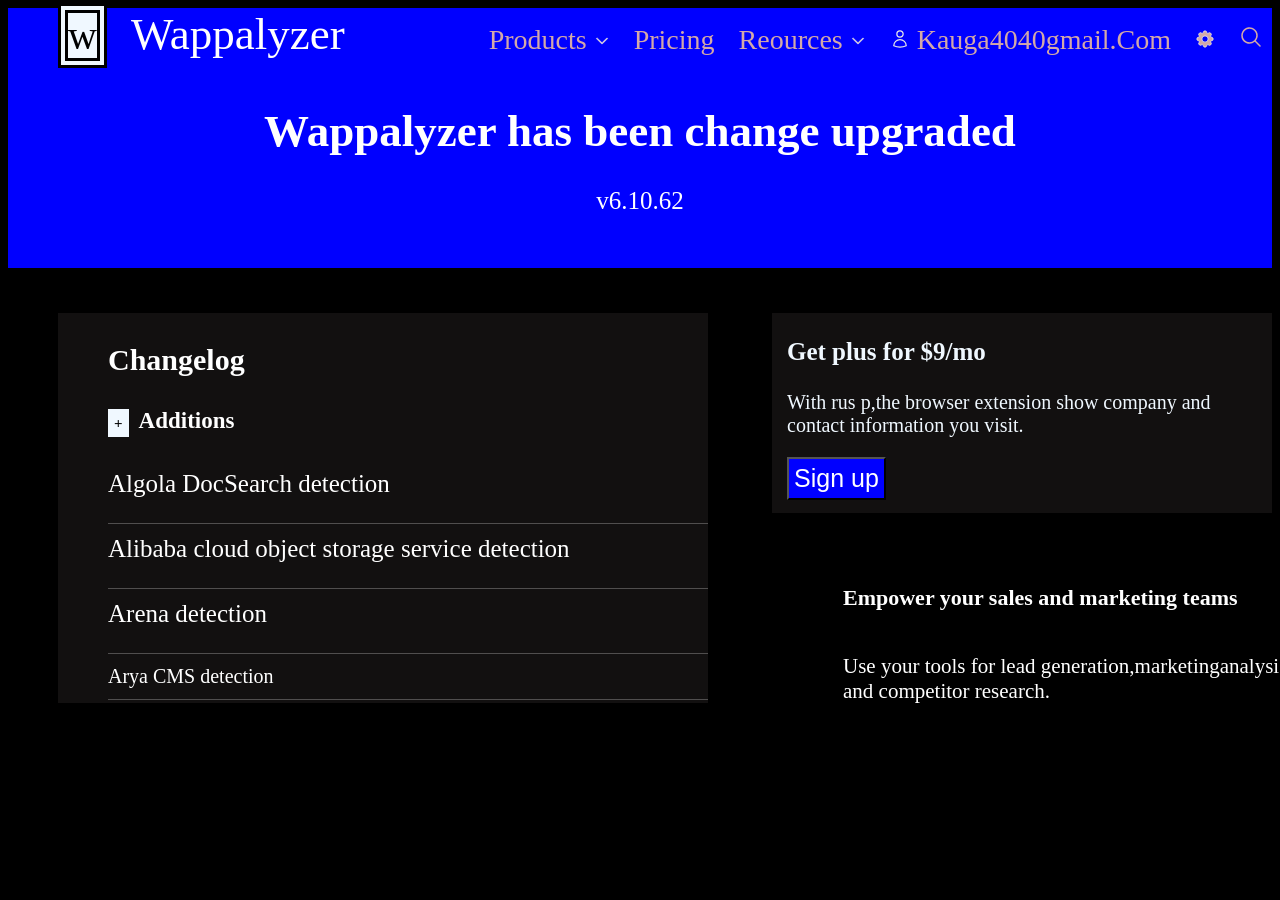
==== index.html @ e0730e62 "new file" ====
<!DOCTYPE html>
<html lang="en">
  <head>
    <meta charset="UTF-8" />
    <link href="style.css" rel="stylesheet" />
    <meta http-equiv="X-UA-Compatible" content="IE=edge" />
    <meta name="viewport" content="width=device-width, initial-scale=1.0" />
    <title>Document</title>
  </head>
  <body>
    <header>
      <a class="wap" href="#">wappalyzer</a>
      <a class="kauga" href="#">products <svg xmlns="http://www.w3.org/2000/svg" viewBox="0 0 24 24" fill="currentColor" class="kauga">
        <path fillRule="evenodd" d="M12.53 16.28a.75.75 0 01-1.06 0l-7.5-7.5a.75.75 0 011.06-1.06L12 14.69l6.97-6.97a.75.75 0 111.06 1.06l-7.5 7.5z" clipRule="evenodd" />
      </svg></a>
      <a href="#">pricing</a>
      <a href="#">Reources <svg xmlns="http://www.w3.org/2000/svg" viewBox="0 0 24 24" fill="currentColor" class="kauga">
        <path fillRule="evenodd" d="M12.53 16.28a.75.75 0 01-1.06 0l-7.5-7.5a.75.75 0 011.06-1.06L12 14.69l6.97-6.97a.75.75 0 111.06 1.06l-7.5 7.5z" clipRule="evenodd" />
      </svg></a>
      <a href="#"><svg xmlns="http://www.w3.org/2000/svg" fill="none" viewBox="0 0 24 24" stroke-width="1.5" stroke="currentColor" class="user">
        <path stroke-linecap="round" stroke-linejoin="round" d="M15.75 6a3.75 3.75 0 11-7.5 0 3.75 3.75 0 017.5 0zM4.501 20.118a7.5 7.5 0 0114.998 0A17.933 17.933 0 0112 21.75c-2.676 0-5.216-.584-7.499-1.632z" />
      </svg>  kauga4040gmail.com</a>
      <a href="#"><svg xmlns="http://www.w3.org/2000/svg" viewBox="0 0 24 24" fill="currentColor" class="settings">
        <path fill-rule="evenodd" d="M11.828 2.25c-.916 0-1.699.663-1.85 1.567l-.091.549a.798.798 0 01-.517.608 7.45 7.45 0 00-.478.198.798.798 0 01-.796-.064l-.453-.324a1.875 1.875 0 00-2.416.2l-.243.243a1.875 1.875 0 00-.2 2.416l.324.453a.798.798 0 01.064.796 7.448 7.448 0 00-.198.478.798.798 0 01-.608.517l-.55.092a1.875 1.875 0 00-1.566 1.849v.344c0 .916.663 1.699 1.567 1.85l.549.091c.281.047.508.25.608.517.06.162.127.321.198.478a.798.798 0 01-.064.796l-.324.453a1.875 1.875 0 00.2 2.416l.243.243c.648.648 1.67.733 2.416.2l.453-.324a.798.798 0 01.796-.064c.157.071.316.137.478.198.267.1.47.327.517.608l.092.55c.15.903.932 1.566 1.849 1.566h.344c.916 0 1.699-.663 1.85-1.567l.091-.549a.798.798 0 01.517-.608 7.52 7.52 0 00.478-.198.798.798 0 01.796.064l.453.324a1.875 1.875 0 002.416-.2l.243-.243c.648-.648.733-1.67.2-2.416l-.324-.453a.798.798 0 01-.064-.796c.071-.157.137-.316.198-.478.1-.267.327-.47.608-.517l.55-.091a1.875 1.875 0 001.566-1.85v-.344c0-.916-.663-1.699-1.567-1.85l-.549-.091a.798.798 0 01-.608-.517 7.507 7.507 0 00-.198-.478.798.798 0 01.064-.796l.324-.453a1.875 1.875 0 00-.2-2.416l-.243-.243a1.875 1.875 0 00-2.416-.2l-.453.324a.798.798 0 01-.796.064 7.462 7.462 0 00-.478-.198.798.798 0 01-.517-.608l-.091-.55a1.875 1.875 0 00-1.85-1.566h-.344zM12 15.75a3.75 3.75 0 100-7.5 3.75 3.75 0 000 7.5z" clip-rule="evenodd" />
      </svg></a>
      <a href="#"><svg xmlns="http://www.w3.org/2000/svg" viewBox="0 0 24 24" fill="currentColor" class="icon">
        <path fill-rule="evenodd" d="M10.5 3.75a6.75 6.75 0 100 13.5 6.75 6.75 0 000-13.5zM2.25 10.5a8.25 8.25 0 1114.59 5.28l4.69 4.69a.75.75 0 11-1.06 1.06l-4.69-4.69A8.25 8.25 0 012.25 10.5z" clip-rule="evenodd" />
      </svg></a>

      <h1>Wappalyzer has been change upgraded</h1>
      <p class="version">v6.10.62</p>
    </header>

    <aside>
      <div class="add">
      <h3 class="change">changelog</h3>
      <h4>additions</h4>
      <p class="algola">Algola DocSearch detection</p>
      <p>Alibaba cloud object storage service detection</p>
      <p>Arena detection</p>
      <p class="Arya">Arya CMS detection</p>
    </div>
    </aside>

    <article>
      <div class="get">
      <h3>Get plus for $9/mo</h3>
      <p class="with">
        With rus p,the browser extension show company and contact information you
        visit.
      </p>
      <button>Sign up</button>
    </article>

    <footer>
      <div class="empower">
      <h3 class="your">Empower your sales and marketing teams</h3>
      <p class="use">
        Use your tools for lead generation,marketinganalysis and competitor
        research.
      </p>
    </div>
    </footer>
    </div>
  </body>
</html>
---- style.css ----
body {
  background-color: black;
  color: white;
}

a {
  margin-left: 20px;
  color: rgb(211, 168, 168);
  text-decoration: none;
  font-size: 28px;
  margin-bottom: 9px;
  text-transform: capitalize;
}

header {
  background-color: blue;
  height: 260px;
}

h1 {
  text-align: center;
  margin-top: 45px;
  font-size: 45px;
}

.version {
  text-align: center;
  font-size: 25px;
}

header::before {
  content: "w";
  margin-left: 50px;
  background-color: aliceblue;
  border: double 10px;
  font-size: 40px;
  margin-top: 15px;
  color: black;
  border-spacing: 10px;
  transform: rotate(-45deg);
}

aside {
  display: flex;
  margin-left: 50px;
  width: 650px;
  height: 390px;
  background-color: rgba(105, 95, 95, 0.171);
  margin-top: 45px;
  flex-direction: column;
  float: left;
}

article h3 {
  font-size: 25px;
  margin-left: 15px;
}

.with {
  font-size: 20px;
  margin-left: 15px;
}

button {
  font-size: 25px;
  color: white;
  padding: 5px;
  background-color: blue;
  margin-left: 15px;
}

.algola {
  border-top: 0;
}

article {
  display: flex;
  color: aliceblue;
  float: right;
  width: 500px;
  height: 200px;
  background-color: rgba(105, 95, 95, 0.171);
  margin-top: 45px;
  flex-direction: column;
  align-items: flex-start;
  margin-bottom: 50px;
}

.add {
  margin-left: 10px;
  height: 199px;
  margin-left: 50px;
}

.empower {
  display: flex;
  flex-direction: column;
  margin-right: 50px;
  float: left;
}

.your {
  font-size: 22px;
}

.use {
  font-size: 21px;
}

footer {
  display: flex;
  flex-direction: column;
  margin-top: 30px;
  min-height: 199px;
  width: 500px;
  margin-left: 835px;
}

aside p {
  border-top: solid rgb(80, 78, 78) 1px;
  padding-top: 11px;
  font-size: 25px;
}

.Arya {
  padding-bottom: 11px;
  border-bottom: solid rgb(80, 78, 78) 1px;
  font-size: 20px;
}

h4 {
  margin-bottom: 5px;
  font-size: 23px;
  text-transform: capitalize;
  margin-right: 10px;
}

h4::before {
  content: "+";
  color: black;
  background-color: aliceblue;
  font-size: 15px;
  padding: 6px;
  font-weight: bold;
  margin-right: 10px;
}

.change {
  font-size: 30px;
  text-transform: capitalize;
}

.kauga {
  height: 16px;
  stroke: aliceblue;
}

.icon {
  width: 24px;
  height: 24px;
}

.settings {
  width: 20px;
  height: 20px;
  stroke: #e9e9e9;
}

.user {
  width: 20px;
  height: 20px;
  stroke: #e9e9e9;
}

.wap {
  margin-right: 120px;
  font-size: 45px;
  color: white;
}
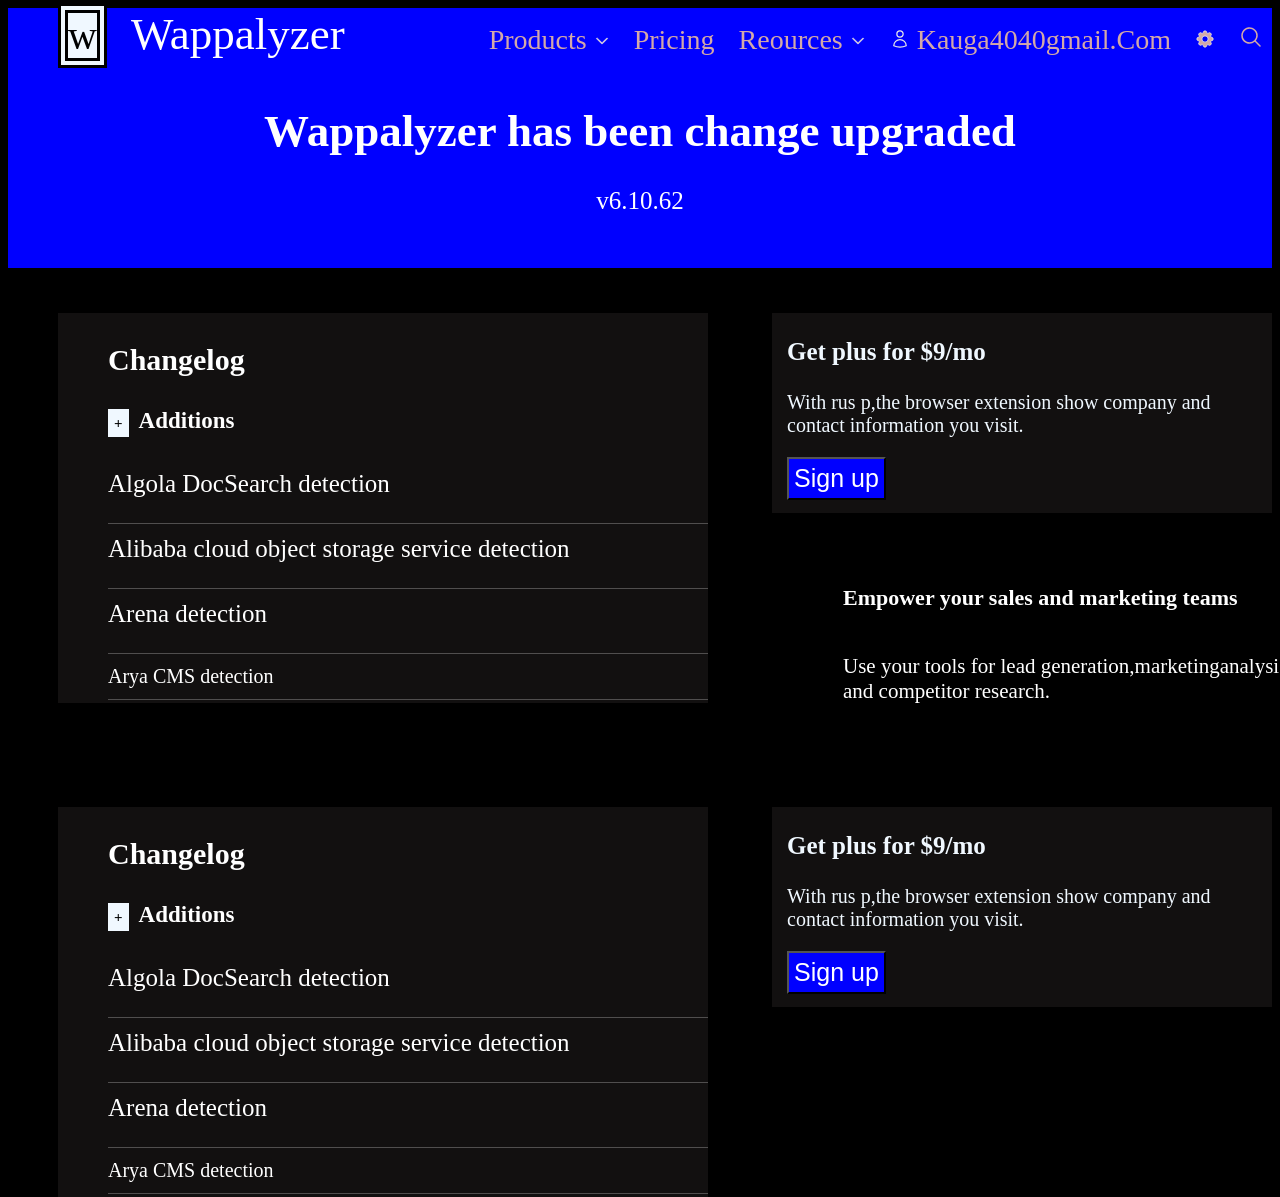
==== commit e59a451b: "new" ====
--- a/index.html
+++ b/index.html
@@ -62,5 +62,31 @@
     </div>
     </footer>
     </div>
+
+    <div class="grid--2-cols">
+      <div class="kauga9">
+        <aside>
+          <div class="add">
+          <h3 class="change">changelog</h3>
+          <h4>additions</h4>
+          <p class="algola">Algola DocSearch detection</p>
+          <p>Alibaba cloud object storage service detection</p>
+          <p>Arena detection</p>
+          <p class="Arya">Arya CMS detection</p>
+        </div>
+        </aside>
+      </div>
+      <div class="kauga8">
+        <article>
+          <div class="get">
+          <h3>Get plus for $9/mo</h3>
+          <p class="with">
+            With rus p,the browser extension show company and contact information you
+            visit.
+          </p>
+          <button>Sign up</button>
+        </article>
+      </div>
+    </div>
   </body>
 </html>
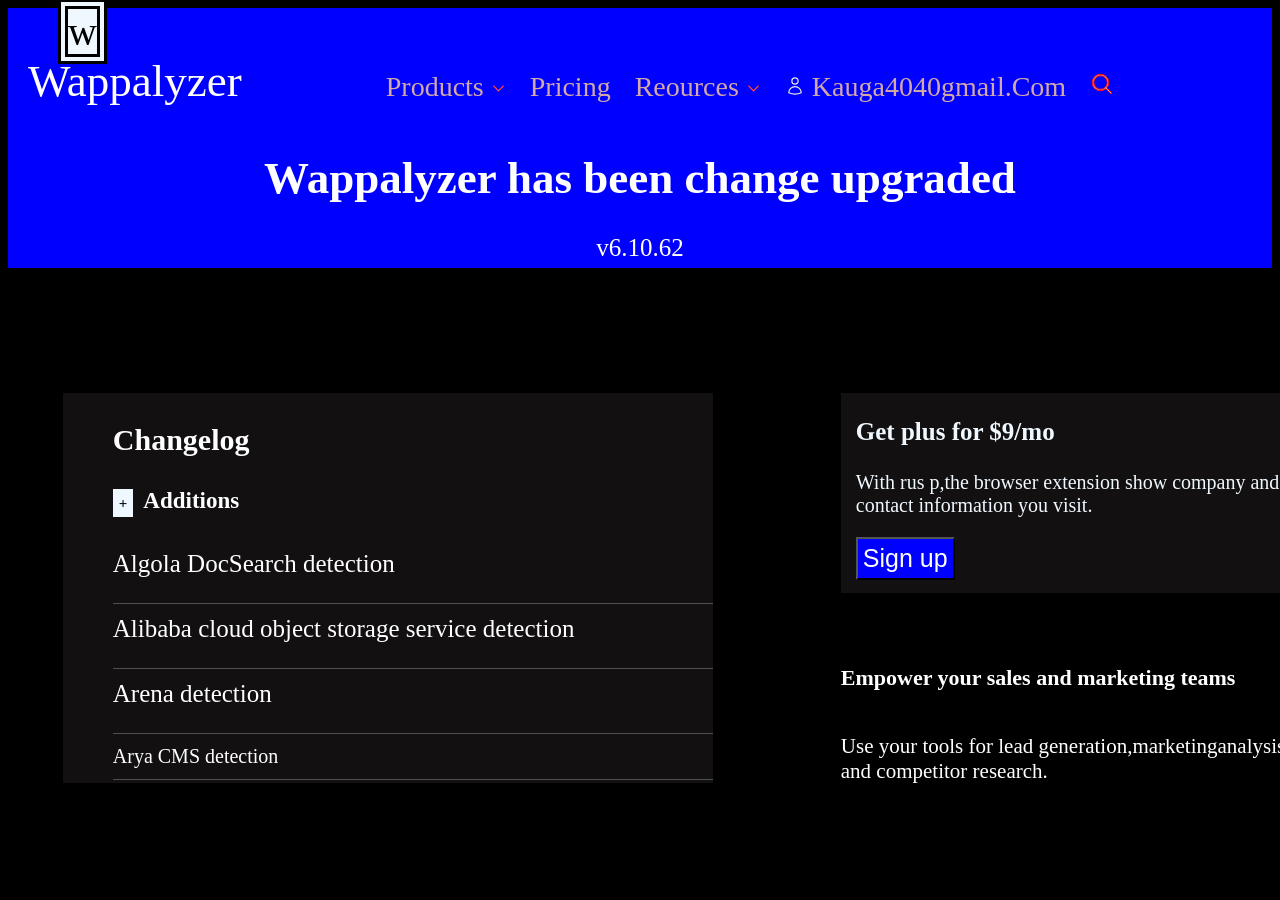
==== commit 4c6d2de2: "once again" ====
--- a/index.html
+++ b/index.html
@@ -2,69 +2,41 @@
 <html lang="en">
   <head>
     <meta charset="UTF-8" />
-    <link href="style.css" rel="stylesheet" />
+    <link href="style.css" rel="stylesheet" type="text/css" />
     <meta http-equiv="X-UA-Compatible" content="IE=edge" />
     <meta name="viewport" content="width=device-width, initial-scale=1.0" />
+    <link rel="stylesheet" href="responsive.css" type="text/css" />
     <title>Document</title>
   </head>
   <body>
     <header>
+      <div class="container">
       <a class="wap" href="#">wappalyzer</a>
-      <a class="kauga" href="#">products <svg xmlns="http://www.w3.org/2000/svg" viewBox="0 0 24 24" fill="currentColor" class="kauga">
+      <a class="kauga" href="#">products <svg xmlns="http://www.w3.org/2000/svg" viewBox="0 0 24 24" fill="currentColor" class="icon1">
         <path fillRule="evenodd" d="M12.53 16.28a.75.75 0 01-1.06 0l-7.5-7.5a.75.75 0 011.06-1.06L12 14.69l6.97-6.97a.75.75 0 111.06 1.06l-7.5 7.5z" clipRule="evenodd" />
       </svg></a>
-      <a href="#">pricing</a>
-      <a href="#">Reources <svg xmlns="http://www.w3.org/2000/svg" viewBox="0 0 24 24" fill="currentColor" class="kauga">
+      <a class="kauga" href="#">pricing</a>
+      <a class="kauga" href="#">Reources <svg xmlns="http://www.w3.org/2000/svg" viewBox="0 0 24 24" fill="currentColor" class="icon1">
         <path fillRule="evenodd" d="M12.53 16.28a.75.75 0 01-1.06 0l-7.5-7.5a.75.75 0 011.06-1.06L12 14.69l6.97-6.97a.75.75 0 111.06 1.06l-7.5 7.5z" clipRule="evenodd" />
       </svg></a>
-      <a href="#"><svg xmlns="http://www.w3.org/2000/svg" fill="none" viewBox="0 0 24 24" stroke-width="1.5" stroke="currentColor" class="user">
+      <a class="kauga" href="#"><svg xmlns="http://www.w3.org/2000/svg" fill="none" viewBox="0 0 24 24" stroke-width="1.5" stroke="currentColor" class="user">
         <path stroke-linecap="round" stroke-linejoin="round" d="M15.75 6a3.75 3.75 0 11-7.5 0 3.75 3.75 0 017.5 0zM4.501 20.118a7.5 7.5 0 0114.998 0A17.933 17.933 0 0112 21.75c-2.676 0-5.216-.584-7.499-1.632z" />
       </svg>  kauga4040gmail.com</a>
-      <a href="#"><svg xmlns="http://www.w3.org/2000/svg" viewBox="0 0 24 24" fill="currentColor" class="settings">
+      <!-- <a class="kauga" href="#"><svg xmlns="http://www.w3.org/2000/svg" viewBox="0 0 24 24" fill="currentColor" class="settings">
         <path fill-rule="evenodd" d="M11.828 2.25c-.916 0-1.699.663-1.85 1.567l-.091.549a.798.798 0 01-.517.608 7.45 7.45 0 00-.478.198.798.798 0 01-.796-.064l-.453-.324a1.875 1.875 0 00-2.416.2l-.243.243a1.875 1.875 0 00-.2 2.416l.324.453a.798.798 0 01.064.796 7.448 7.448 0 00-.198.478.798.798 0 01-.608.517l-.55.092a1.875 1.875 0 00-1.566 1.849v.344c0 .916.663 1.699 1.567 1.85l.549.091c.281.047.508.25.608.517.06.162.127.321.198.478a.798.798 0 01-.064.796l-.324.453a1.875 1.875 0 00.2 2.416l.243.243c.648.648 1.67.733 2.416.2l.453-.324a.798.798 0 01.796-.064c.157.071.316.137.478.198.267.1.47.327.517.608l.092.55c.15.903.932 1.566 1.849 1.566h.344c.916 0 1.699-.663 1.85-1.567l.091-.549a.798.798 0 01.517-.608 7.52 7.52 0 00.478-.198.798.798 0 01.796.064l.453.324a1.875 1.875 0 002.416-.2l.243-.243c.648-.648.733-1.67.2-2.416l-.324-.453a.798.798 0 01-.064-.796c.071-.157.137-.316.198-.478.1-.267.327-.47.608-.517l.55-.091a1.875 1.875 0 001.566-1.85v-.344c0-.916-.663-1.699-1.567-1.85l-.549-.091a.798.798 0 01-.608-.517 7.507 7.507 0 00-.198-.478.798.798 0 01.064-.796l.324-.453a1.875 1.875 0 00-.2-2.416l-.243-.243a1.875 1.875 0 00-2.416-.2l-.453.324a.798.798 0 01-.796.064 7.462 7.462 0 00-.478-.198.798.798 0 01-.517-.608l-.091-.55a1.875 1.875 0 00-1.85-1.566h-.344zM12 15.75a3.75 3.75 0 100-7.5 3.75 3.75 0 000 7.5z" clip-rule="evenodd" />
-      </svg></a>
-      <a href="#"><svg xmlns="http://www.w3.org/2000/svg" viewBox="0 0 24 24" fill="currentColor" class="icon">
+      </svg></a> -->
+      <a class="kauga" href="#"><svg xmlns="http://www.w3.org/2000/svg" viewBox="0 0 24 24" fill="currentColor" class="icon">
         <path fill-rule="evenodd" d="M10.5 3.75a6.75 6.75 0 100 13.5 6.75 6.75 0 000-13.5zM2.25 10.5a8.25 8.25 0 1114.59 5.28l4.69 4.69a.75.75 0 11-1.06 1.06l-4.69-4.69A8.25 8.25 0 012.25 10.5z" clip-rule="evenodd" />
       </svg></a>
+    </div>
 
       <h1>Wappalyzer has been change upgraded</h1>
       <p class="version">v6.10.62</p>
     </header>
 
-    <aside>
-      <div class="add">
-      <h3 class="change">changelog</h3>
-      <h4>additions</h4>
-      <p class="algola">Algola DocSearch detection</p>
-      <p>Alibaba cloud object storage service detection</p>
-      <p>Arena detection</p>
-      <p class="Arya">Arya CMS detection</p>
-    </div>
-    </aside>
 
-    <article>
-      <div class="get">
-      <h3>Get plus for $9/mo</h3>
-      <p class="with">
-        With rus p,the browser extension show company and contact information you
-        visit.
-      </p>
-      <button>Sign up</button>
-    </article>
-
-    <footer>
-      <div class="empower">
-      <h3 class="your">Empower your sales and marketing teams</h3>
-      <p class="use">
-        Use your tools for lead generation,marketinganalysis and competitor
-        research.
-      </p>
-    </div>
-    </footer>
-    </div>
-
-    <div class="grid--2-cols">
-      <div class="kauga9">
+    <section class="test">
+      <div class="kauga1">
         <aside>
           <div class="add">
           <h3 class="change">changelog</h3>
@@ -75,8 +47,10 @@
           <p class="Arya">Arya CMS detection</p>
         </div>
         </aside>
+    
       </div>
-      <div class="kauga8">
+
+      <div class="kauga2">
         <article>
           <div class="get">
           <h3>Get plus for $9/mo</h3>
@@ -86,7 +60,17 @@
           </p>
           <button>Sign up</button>
         </article>
+    
+        <footer>
+          <div class="empower">
+          <h3 class="your">Empower your sales and marketing teams</h3>
+          <p class="use">
+            Use your tools for lead generation,marketinganalysis and competitor
+            research.
+          </p>
+        </div>
+        </footer>
       </div>
-    </div>
+    </section>
   </body>
 </html>
--- a/style.css
+++ b/style.css
@@ -113,7 +113,8 @@
   margin-top: 30px;
   min-height: 199px;
   width: 500px;
-  margin-left: 835px;
+  /* margin-left: 835px; */
+  margin-left: 5rem;
 }
 
 aside p {
@@ -152,7 +153,8 @@
 
 .kauga {
   height: 16px;
-  stroke: aliceblue;
+  width: 16px;
+  stroke: red;
 }
 
 .icon {
@@ -177,3 +179,26 @@
   font-size: 45px;
   color: white;
 }
+
+.icon1 {
+  width: 15px;
+  height: 15px;
+}
+
+/* testing */
+.test {
+  display: grid;
+  grid-template-columns: repeat(2, 1fr);
+  column-gap: 3rem;
+  margin-left: 0.3rem;
+  margin-right: 9rem;
+  margin-top: 5rem;
+}
+
+.kauga1 {
+  /* background-color: blue; */
+}
+
+.kauga2 {
+  /* background-color: chartreuse; */
+}
--- a/responsive.css
+++ b/responsive.css
@@ -0,0 +1,32 @@
+@media screen and (max-width: 1200px) {
+  .test {
+    grid-template-columns: repeat(1, 1fr);
+    row-gap: 4rem;
+  }
+
+  article {
+    /* display: flex;
+    color: aliceblue;
+    float: right;
+    /* width: 500px;
+    height: 200px; */
+    /* background-color: rgba(105, 95, 95, 0.171); */
+    /* margin-top: 45px; */
+    /* flex-direction: column;
+    align-items: flex-start;
+    margin-bottom: 50px; */
+
+    margin-right: 22.5rem;
+    border-top-right-radius: 12px; 
+    border-top-left-radius: 12px;
+  }
+
+  aside {
+    border-top-right-radius: 12px;
+    border-top-left-radius: 12px;
+  }
+
+  .empower {
+    margin-right: 3rem;
+  }
+}
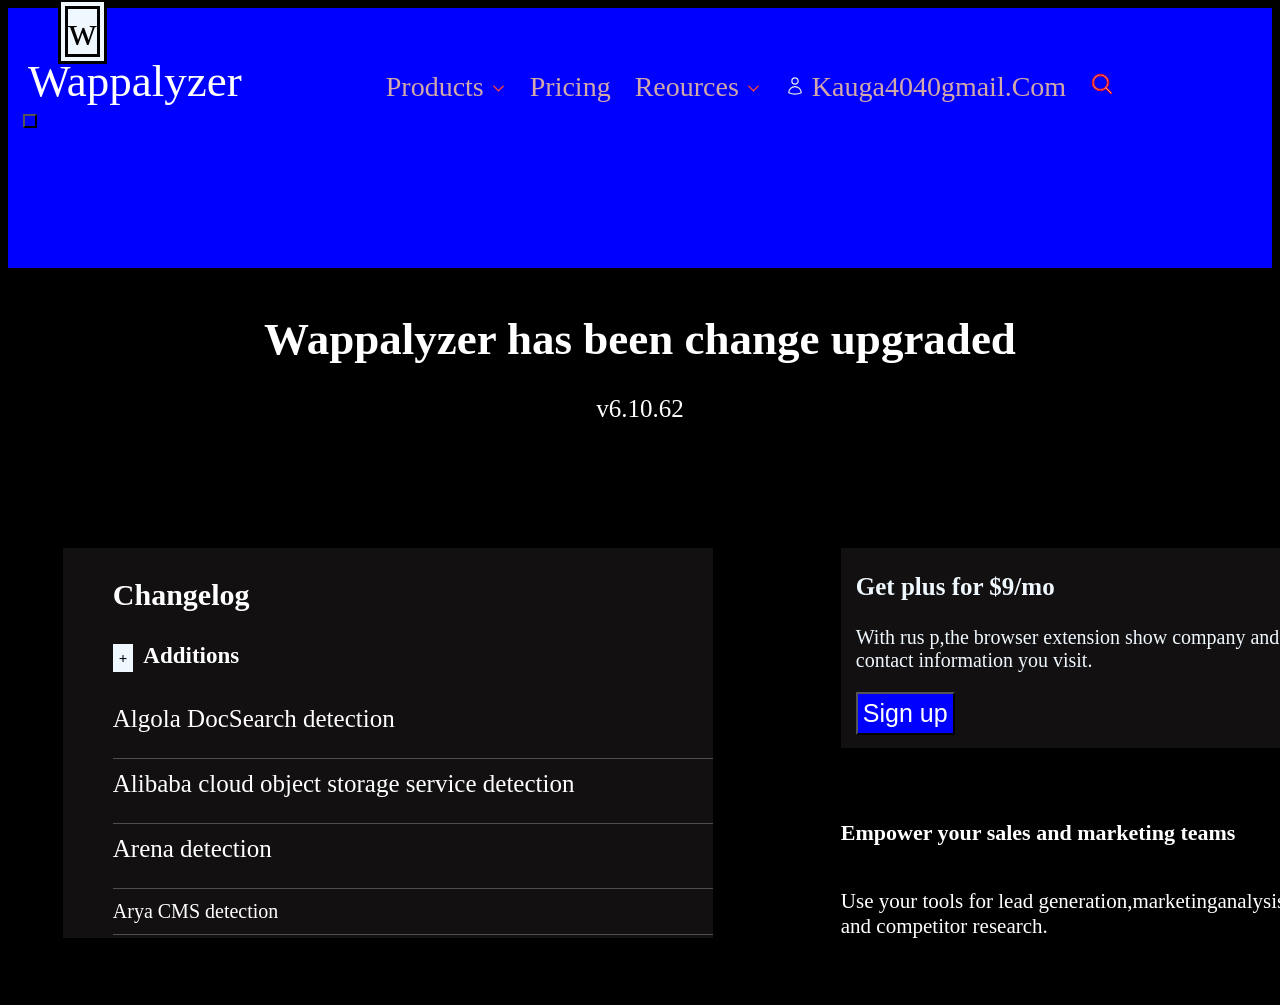
==== commit 3cba00b7: "once trial" ====
--- a/index.html
+++ b/index.html
@@ -9,7 +9,7 @@
     <title>Document</title>
   </head>
   <body>
-    <header>
+    <header class="header nav-open">
       <div class="container">
       <a class="wap" href="#">wappalyzer</a>
       <a class="kauga" href="#">products <svg xmlns="http://www.w3.org/2000/svg" viewBox="0 0 24 24" fill="currentColor" class="icon1">
@@ -30,10 +30,14 @@
       </svg></a>
     </div>
 
-      <h1>Wappalyzer has been change upgraded</h1>
-      <p class="version">v6.10.62</p>
+    <button class="btn-mobile-nav">
+      <icon-icon class="icon-mobile-nav" name="menu-outline"></icon-icon>
+      <icon-icon class="icon-mobile-nav" name="close-outline"></icon-icon>
+    </button>
     </header>
 
+    <h1>Wappalyzer has been change upgraded</h1>
+    <p class="version">v6.10.62</p>
 
     <section class="test">
       <div class="kauga1">
@@ -72,5 +76,6 @@
         </footer>
       </div>
     </section>
+<script src="script.js"></script>
   </body>
 </html>
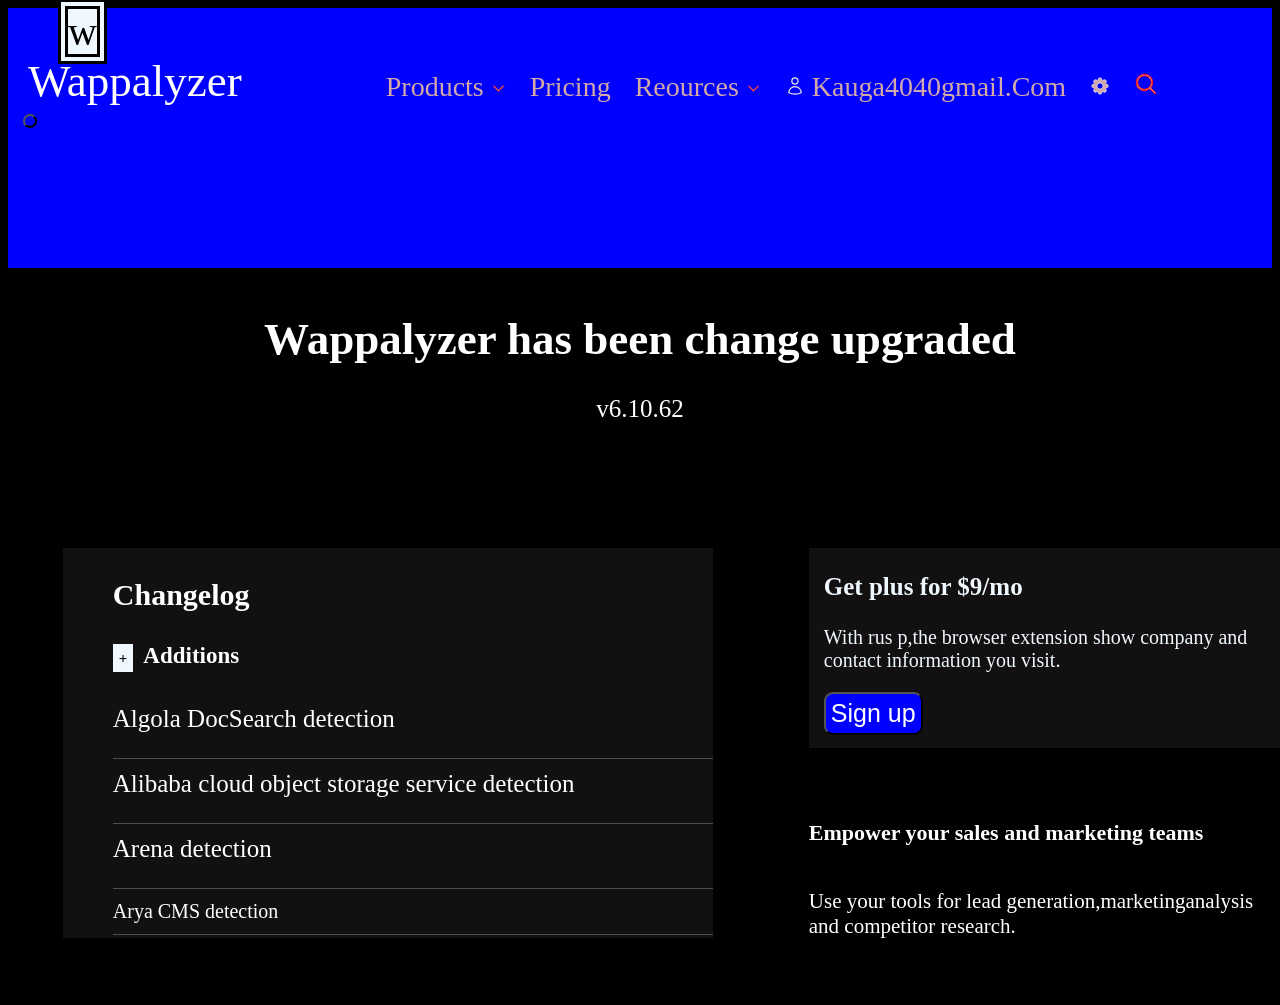
==== commit 4eddc447: "new file" ====
--- a/index.html
+++ b/index.html
@@ -6,7 +6,7 @@
     <meta http-equiv="X-UA-Compatible" content="IE=edge" />
     <meta name="viewport" content="width=device-width, initial-scale=1.0" />
     <link rel="stylesheet" href="responsive.css" type="text/css" />
-    <title>Document</title>
+    <title>wapalyzer website</title>
   </head>
   <body>
     <header class="header nav-open">
@@ -22,9 +22,9 @@
       <a class="kauga" href="#"><svg xmlns="http://www.w3.org/2000/svg" fill="none" viewBox="0 0 24 24" stroke-width="1.5" stroke="currentColor" class="user">
         <path stroke-linecap="round" stroke-linejoin="round" d="M15.75 6a3.75 3.75 0 11-7.5 0 3.75 3.75 0 017.5 0zM4.501 20.118a7.5 7.5 0 0114.998 0A17.933 17.933 0 0112 21.75c-2.676 0-5.216-.584-7.499-1.632z" />
       </svg>  kauga4040gmail.com</a>
-      <!-- <a class="kauga" href="#"><svg xmlns="http://www.w3.org/2000/svg" viewBox="0 0 24 24" fill="currentColor" class="settings">
+      <a class="kauga" href="#"><svg xmlns="http://www.w3.org/2000/svg" viewBox="0 0 24 24" fill="currentColor" class="settings">
         <path fill-rule="evenodd" d="M11.828 2.25c-.916 0-1.699.663-1.85 1.567l-.091.549a.798.798 0 01-.517.608 7.45 7.45 0 00-.478.198.798.798 0 01-.796-.064l-.453-.324a1.875 1.875 0 00-2.416.2l-.243.243a1.875 1.875 0 00-.2 2.416l.324.453a.798.798 0 01.064.796 7.448 7.448 0 00-.198.478.798.798 0 01-.608.517l-.55.092a1.875 1.875 0 00-1.566 1.849v.344c0 .916.663 1.699 1.567 1.85l.549.091c.281.047.508.25.608.517.06.162.127.321.198.478a.798.798 0 01-.064.796l-.324.453a1.875 1.875 0 00.2 2.416l.243.243c.648.648 1.67.733 2.416.2l.453-.324a.798.798 0 01.796-.064c.157.071.316.137.478.198.267.1.47.327.517.608l.092.55c.15.903.932 1.566 1.849 1.566h.344c.916 0 1.699-.663 1.85-1.567l.091-.549a.798.798 0 01.517-.608 7.52 7.52 0 00.478-.198.798.798 0 01.796.064l.453.324a1.875 1.875 0 002.416-.2l.243-.243c.648-.648.733-1.67.2-2.416l-.324-.453a.798.798 0 01-.064-.796c.071-.157.137-.316.198-.478.1-.267.327-.47.608-.517l.55-.091a1.875 1.875 0 001.566-1.85v-.344c0-.916-.663-1.699-1.567-1.85l-.549-.091a.798.798 0 01-.608-.517 7.507 7.507 0 00-.198-.478.798.798 0 01.064-.796l.324-.453a1.875 1.875 0 00-.2-2.416l-.243-.243a1.875 1.875 0 00-2.416-.2l-.453.324a.798.798 0 01-.796.064 7.462 7.462 0 00-.478-.198.798.798 0 01-.517-.608l-.091-.55a1.875 1.875 0 00-1.85-1.566h-.344zM12 15.75a3.75 3.75 0 100-7.5 3.75 3.75 0 000 7.5z" clip-rule="evenodd" />
-      </svg></a> -->
+      </svg></a>
       <a class="kauga" href="#"><svg xmlns="http://www.w3.org/2000/svg" viewBox="0 0 24 24" fill="currentColor" class="icon">
         <path fill-rule="evenodd" d="M10.5 3.75a6.75 6.75 0 100 13.5 6.75 6.75 0 000-13.5zM2.25 10.5a8.25 8.25 0 1114.59 5.28l4.69 4.69a.75.75 0 11-1.06 1.06l-4.69-4.69A8.25 8.25 0 012.25 10.5z" clip-rule="evenodd" />
       </svg></a>
@@ -36,7 +36,7 @@
     </button>
     </header>
 
-    <h1>Wappalyzer has been change upgraded</h1>
+    <h1 class="heading-one">Wappalyzer has been change upgraded</h1>
     <p class="version">v6.10.62</p>
 
     <section class="test">
@@ -76,6 +76,38 @@
         </footer>
       </div>
     </section>
+
+    <!-- <section class="test">
+      <div class="kauga11">
+        <h3>change log</h3>
+        <h4>addition</h4>
+        <p class="border-top">Algola DocSearch detection</p>
+        <p class="border-top">Alibaba cloud object storage service detection</p>
+        <p class="border-top">Arena detection</p>
+        <p class="border-top border-bottom">Arya CMS detection</p>
+      </div>
+
+      <div class="kauga2">
+        <article>
+        <div class="helper-div">
+        <h3>Get plus for $9/mo</h3>
+        <p class="paragraph1">
+          With rus p,the browser extension show company and contact information you
+          visit.
+        </p>
+        <button>Sign up</button>
+      </div>
+
+        <div>
+        <h3>Empower your sales and marketing teams</h3>
+        <p class="paragraph">
+          Use your tools for lead generation,marketinganalysis and competitor
+          research.
+        </p>
+      </div>
+    </article>
+      </div>
+    </section> -->
 <script src="script.js"></script>
   </body>
 </html>
--- a/style.css
+++ b/style.css
@@ -67,6 +67,7 @@
   padding: 5px;
   background-color: blue;
   margin-left: 15px;
+  border-radius: 9px;
 }
 
 .algola {
@@ -113,9 +114,9 @@
   margin-top: 30px;
   min-height: 199px;
   width: 500px;
-  /* margin-left: 835px; */
+  margin-left: 835px;
   margin-left: 5rem;
-}
+} 
 
 aside p {
   border-top: solid rgb(80, 78, 78) 1px;
@@ -189,16 +190,21 @@
 .test {
   display: grid;
   grid-template-columns: repeat(2, 1fr);
-  column-gap: 3rem;
+  column-gap: 1rem;
   margin-left: 0.3rem;
   margin-right: 9rem;
   margin-top: 5rem;
 }
 
 .kauga1 {
-  /* background-color: blue; */
+  /* border-top-right-radius: 12px;
+  border-top-left-radius: 50px; */
 }
 
 .kauga2 {
   /* background-color: chartreuse; */
 }
+
+/* ************************ */
+/* NEW CSS */
+/* ************************ */
--- a/responsive.css
+++ b/responsive.css
@@ -1,7 +1,12 @@
 @media screen and (max-width: 1200px) {
+  html {
+    /* 9px / 16px  */
+    font-size: 56.25%;
+  }
+
   .test {
-    grid-template-columns: repeat(1, 1fr);
-    row-gap: 4rem;
+    grid-template-columns: 1fr;
+    row-gap: 1rem;
   }
 
   article {
@@ -29,4 +34,12 @@
   .empower {
     margin-right: 3rem;
   }
+
+  article {
+    margin-right: 350px;
+  }
+
+  .heading-one {
+    font-size: 30px;
+  }
 }
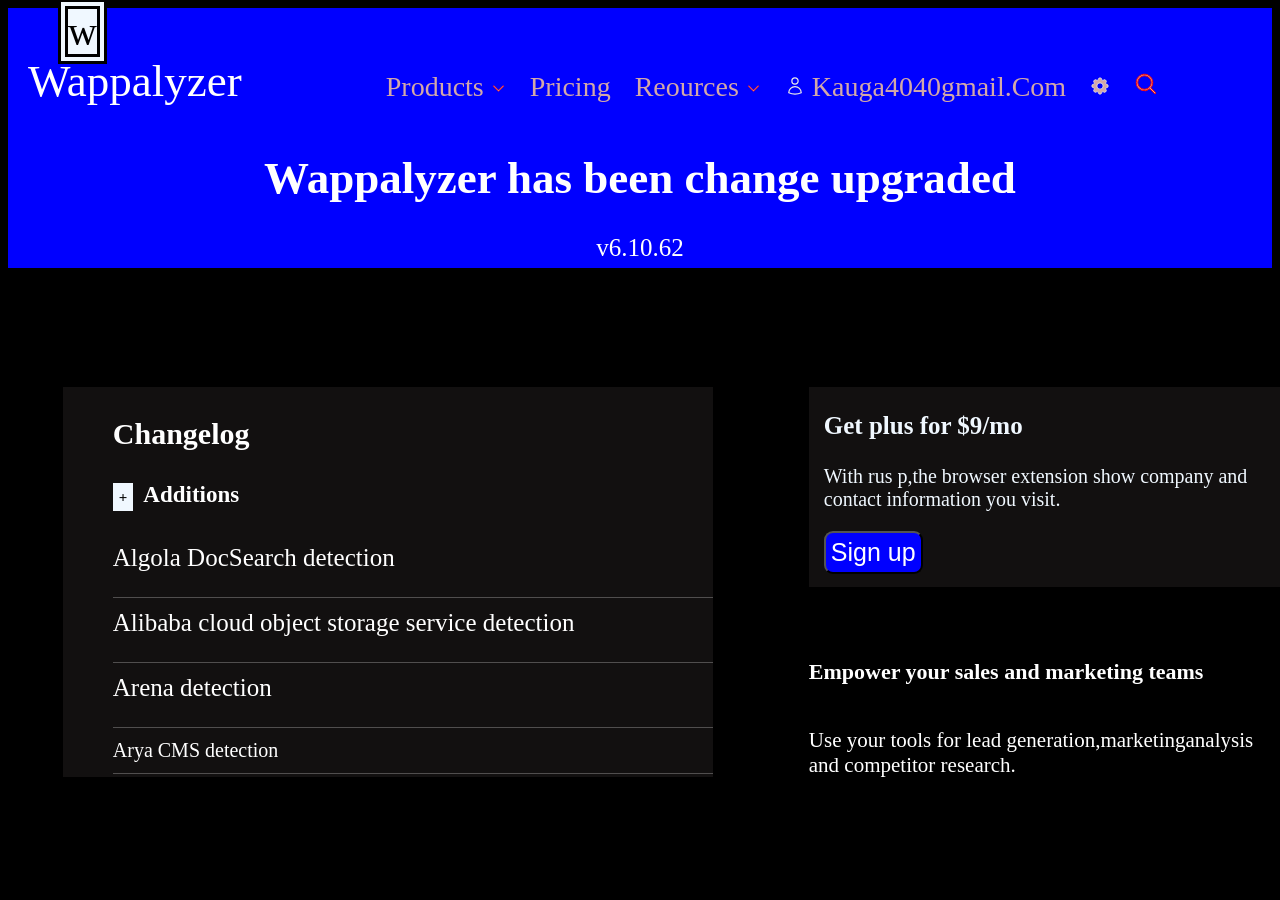
==== commit 2ddcbb2a: "trial" ====
--- a/index.html
+++ b/index.html
@@ -11,6 +11,8 @@
   <body>
     <header class="header nav-open">
       <div class="container">
+      <input type="checkbox" id="nav_check" hidden>
+      <nav>
       <a class="wap" href="#">wappalyzer</a>
       <a class="kauga" href="#">products <svg xmlns="http://www.w3.org/2000/svg" viewBox="0 0 24 24" fill="currentColor" class="icon1">
         <path fillRule="evenodd" d="M12.53 16.28a.75.75 0 01-1.06 0l-7.5-7.5a.75.75 0 011.06-1.06L12 14.69l6.97-6.97a.75.75 0 111.06 1.06l-7.5 7.5z" clipRule="evenodd" />
@@ -28,13 +30,14 @@
       <a class="kauga" href="#"><svg xmlns="http://www.w3.org/2000/svg" viewBox="0 0 24 24" fill="currentColor" class="icon">
         <path fill-rule="evenodd" d="M10.5 3.75a6.75 6.75 0 100 13.5 6.75 6.75 0 000-13.5zM2.25 10.5a8.25 8.25 0 1114.59 5.28l4.69 4.69a.75.75 0 11-1.06 1.06l-4.69-4.69A8.25 8.25 0 012.25 10.5z" clip-rule="evenodd" />
       </svg></a>
+    </nav>
     </div>
 
-    <button class="btn-mobile-nav">
-      <icon-icon class="icon-mobile-nav" name="menu-outline"></icon-icon>
-      <icon-icon class="icon-mobile-nav" name="close-outline"></icon-icon>
-    </button>
-    </header>
+    <label for="nav_check" class="hamburger">
+      <div></div>
+      <div></div>
+      <div></div>
+    </label>
 
     <h1 class="heading-one">Wappalyzer has been change upgraded</h1>
     <p class="version">v6.10.62</p>
--- a/style.css
+++ b/style.css
@@ -208,3 +208,49 @@
 /* ************************ */
 /* NEW CSS */
 /* ************************ */
+.hamburger {
+  display: none;
+  height: fit-content;
+  cursor:pointer;
+  padding: 3px 8px;
+  border-radius: 5px;
+  transition: 0.3s;
+}
+
+.hamburger {
+  background-color:#e67e22;
+}
+
+.hamburger div {
+  width: 30px;
+  height: 2px;
+  margin: 6px 0;
+  background-color: #212526;
+}
+
+@media only screen and (max-width: 1100px) {
+  header {
+    width: 90%;
+    padding: 0 20px;
+  }
+
+  nav {
+    position: absolute;
+    left: -300px;
+    top: 33px;
+    z-index: 999;
+    width: 210px;
+    height: 90vh;
+    background-color: #fefefe;
+    transition: 0.2s;
+    box-shadow: 2px 0 20px 0 rgba(0, 0, 0, 0.05);
+  }
+
+  #nav_check:checked ~ nav {
+    left: 0;
+  }
+
+  .hamburger {
+    display: block;
+  }
+}
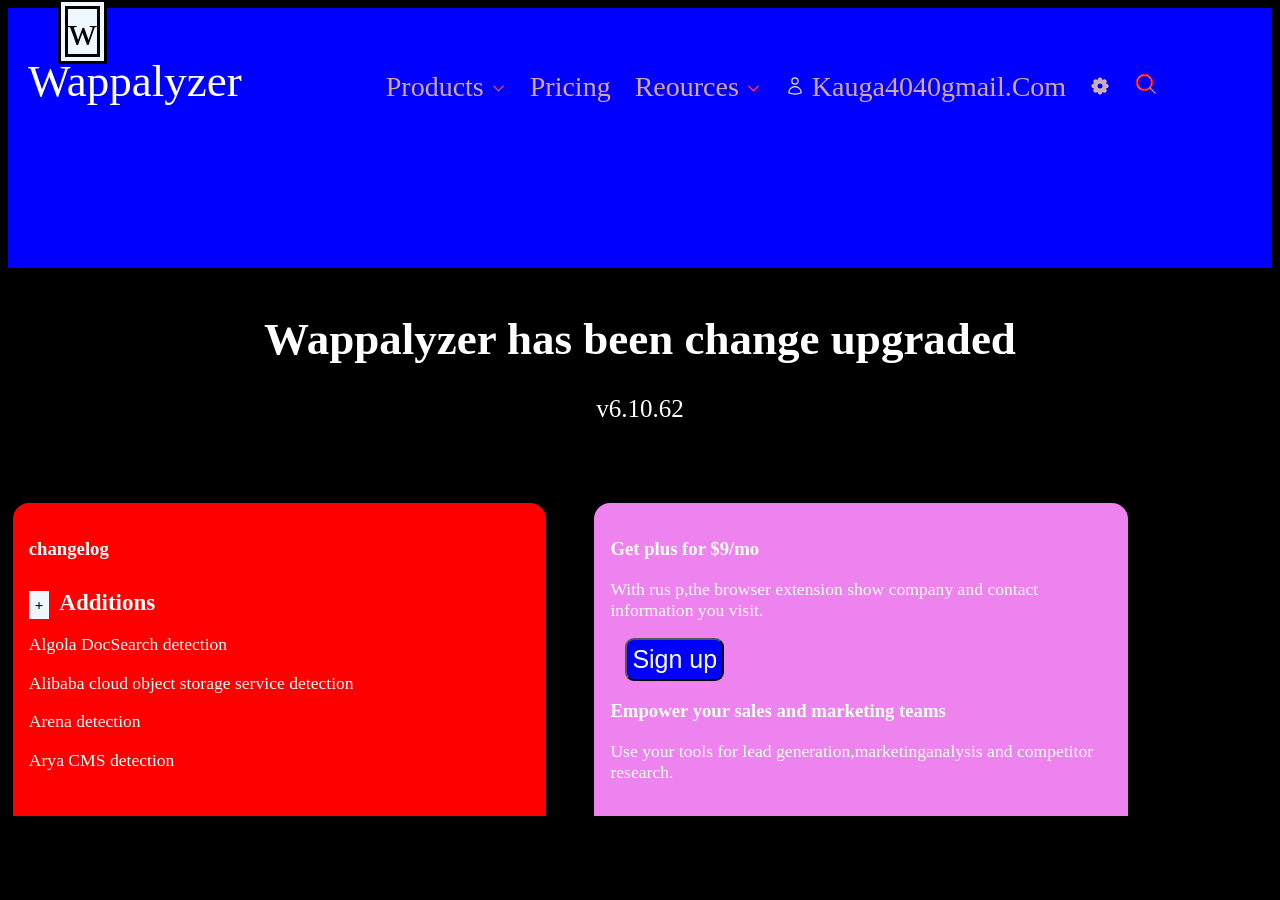
==== commit 1278358e: "new once" ====
--- a/index.html
+++ b/index.html
@@ -38,79 +38,36 @@
       <div></div>
       <div></div>
     </label>
+    </header>
 
     <h1 class="heading-one">Wappalyzer has been change upgraded</h1>
     <p class="version">v6.10.62</p>
 
-    <section class="test">
-      <div class="kauga1">
-        <aside>
-          <div class="add">
-          <h3 class="change">changelog</h3>
+    
+
+    <section class=" test">
+      <div class="element1">
+        <h3 class="">changelog</h3>
           <h4>additions</h4>
-          <p class="algola">Algola DocSearch detection</p>
-          <p>Alibaba cloud object storage service detection</p>
-          <p>Arena detection</p>
-          <p class="Arya">Arya CMS detection</p>
-        </div>
-        </aside>
-    
+          <p class="p-font-size">Algola DocSearch detection</p>
+          <p class="p-font-size">Alibaba cloud object storage service detection</p>
+          <p class="p-font-size">Arena detection</p>
+          <p class="p-font-size">Arya CMS detection</p>
       </div>
-
-      <div class="kauga2">
-        <article>
-          <div class="get">
-          <h3>Get plus for $9/mo</h3>
-          <p class="with">
+      <div class="element2">
+        <h3>Get plus for $9/mo</h3>
+          <p class="p-font-size">
             With rus p,the browser extension show company and contact information you
             visit.
           </p>
           <button>Sign up</button>
-        </article>
-    
-        <footer>
-          <div class="empower">
-          <h3 class="your">Empower your sales and marketing teams</h3>
-          <p class="use">
+          <h3 class="">Empower your sales and marketing teams</h3>
+          <p class="p-font-size">
             Use your tools for lead generation,marketinganalysis and competitor
             research.
           </p>
-        </div>
-        </footer>
       </div>
     </section>
-
-    <!-- <section class="test">
-      <div class="kauga11">
-        <h3>change log</h3>
-        <h4>addition</h4>
-        <p class="border-top">Algola DocSearch detection</p>
-        <p class="border-top">Alibaba cloud object storage service detection</p>
-        <p class="border-top">Arena detection</p>
-        <p class="border-top border-bottom">Arya CMS detection</p>
-      </div>
-
-      <div class="kauga2">
-        <article>
-        <div class="helper-div">
-        <h3>Get plus for $9/mo</h3>
-        <p class="paragraph1">
-          With rus p,the browser extension show company and contact information you
-          visit.
-        </p>
-        <button>Sign up</button>
-      </div>
-
-        <div>
-        <h3>Empower your sales and marketing teams</h3>
-        <p class="paragraph">
-          Use your tools for lead generation,marketinganalysis and competitor
-          research.
-        </p>
-      </div>
-    </article>
-      </div>
-    </section> -->
 <script src="script.js"></script>
   </body>
 </html>
--- a/style.css
+++ b/style.css
@@ -40,26 +40,6 @@
   transform: rotate(-45deg);
 }
 
-aside {
-  display: flex;
-  margin-left: 50px;
-  width: 650px;
-  height: 390px;
-  background-color: rgba(105, 95, 95, 0.171);
-  margin-top: 45px;
-  flex-direction: column;
-  float: left;
-}
-
-article h3 {
-  font-size: 25px;
-  margin-left: 15px;
-}
-
-.with {
-  font-size: 20px;
-  margin-left: 15px;
-}
 
 button {
   font-size: 25px;
@@ -70,65 +50,6 @@
   border-radius: 9px;
 }
 
-.algola {
-  border-top: 0;
-}
-
-article {
-  display: flex;
-  color: aliceblue;
-  float: right;
-  width: 500px;
-  height: 200px;
-  background-color: rgba(105, 95, 95, 0.171);
-  margin-top: 45px;
-  flex-direction: column;
-  align-items: flex-start;
-  margin-bottom: 50px;
-}
-
-.add {
-  margin-left: 10px;
-  height: 199px;
-  margin-left: 50px;
-}
-
-.empower {
-  display: flex;
-  flex-direction: column;
-  margin-right: 50px;
-  float: left;
-}
-
-.your {
-  font-size: 22px;
-}
-
-.use {
-  font-size: 21px;
-}
-
-footer {
-  display: flex;
-  flex-direction: column;
-  margin-top: 30px;
-  min-height: 199px;
-  width: 500px;
-  margin-left: 835px;
-  margin-left: 5rem;
-} 
-
-aside p {
-  border-top: solid rgb(80, 78, 78) 1px;
-  padding-top: 11px;
-  font-size: 25px;
-}
-
-.Arya {
-  padding-bottom: 11px;
-  border-bottom: solid rgb(80, 78, 78) 1px;
-  font-size: 20px;
-}
 
 h4 {
   margin-bottom: 5px;
@@ -190,20 +111,51 @@
 .test {
   display: grid;
   grid-template-columns: repeat(2, 1fr);
-  column-gap: 1rem;
+  column-gap: 3rem;
   margin-left: 0.3rem;
   margin-right: 9rem;
   margin-top: 5rem;
 }
-
-.kauga1 {
-  /* border-top-right-radius: 12px;
-  border-top-left-radius: 50px; */
-}
-
-.kauga2 {
-  /* background-color: chartreuse; */
-}
+/* ************************ */
+/* for new section */
+/* ************************ */
+.element1 {
+  background-color: red;
+  border-top-right-radius: 1rem;
+  border-top-left-radius: 1rem;
+  padding: 1rem;
+}
+
+.element2 {
+  background-color: violet;
+  border-top-right-radius: 1rem;
+  border-top-left-radius: 1rem;
+  padding: 1rem;
+}
+
+.p-font-size {
+  font-size: 1.1rem;
+}
+
+
+
+
+
+
+
+
+
+
+
+
+
+
+
+
+
+
+
+
 
 /* ************************ */
 /* NEW CSS */
--- a/responsive.css
+++ b/responsive.css
@@ -42,4 +42,14 @@
   .heading-one {
     font-size: 30px;
   }
+}
+
+@media screen and (max-width: 600px) {
+  .kauga1 {
+width: 30px;
+  }
+  .p-font-size {
+    font-size: 1.3rem;
+  }
+  
 }
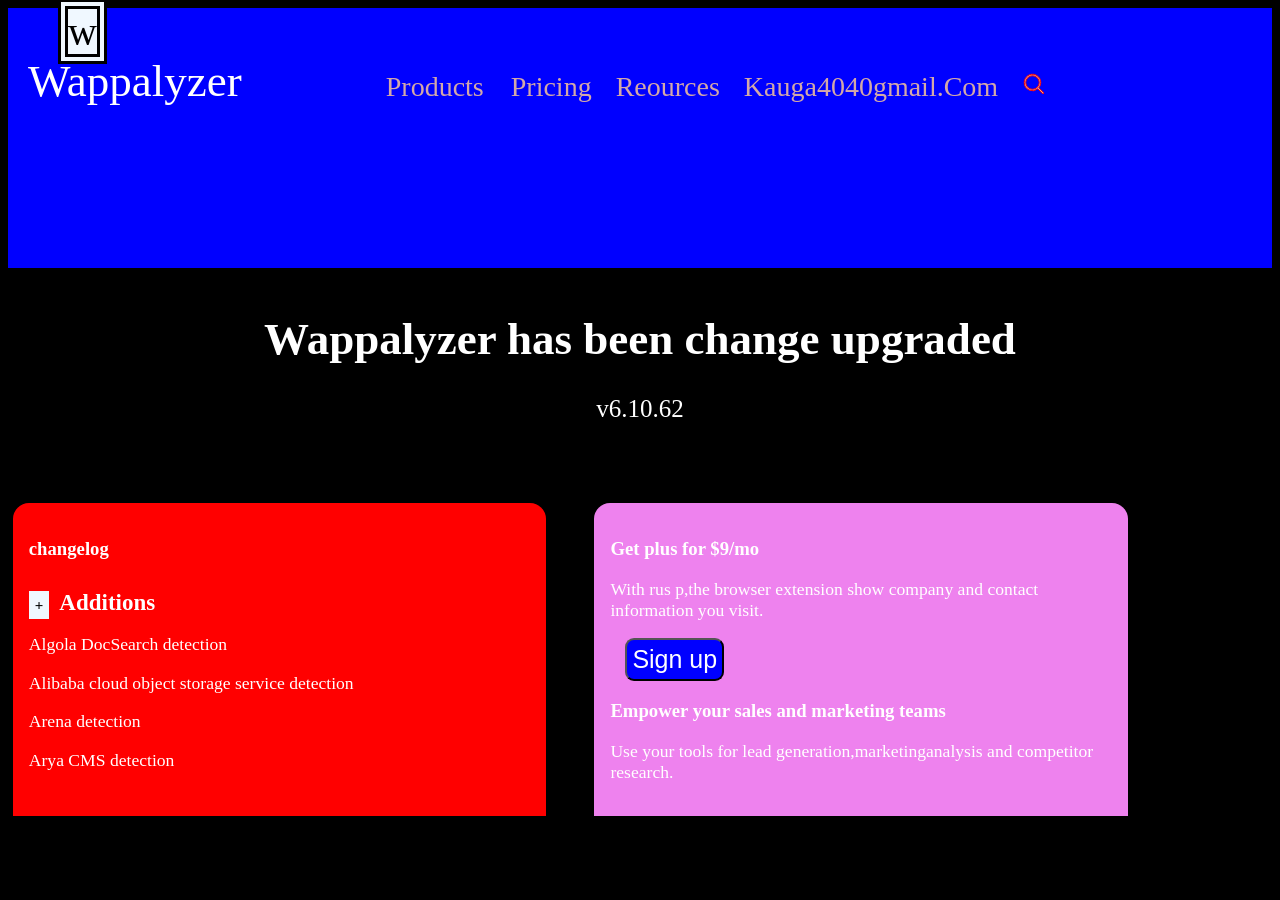
==== commit dc2dc902: "new" ====
--- a/index.html
+++ b/index.html
@@ -14,20 +14,11 @@
       <input type="checkbox" id="nav_check" hidden>
       <nav>
       <a class="wap" href="#">wappalyzer</a>
-      <a class="kauga" href="#">products <svg xmlns="http://www.w3.org/2000/svg" viewBox="0 0 24 24" fill="currentColor" class="icon1">
-        <path fillRule="evenodd" d="M12.53 16.28a.75.75 0 01-1.06 0l-7.5-7.5a.75.75 0 011.06-1.06L12 14.69l6.97-6.97a.75.75 0 111.06 1.06l-7.5 7.5z" clipRule="evenodd" />
-      </svg></a>
-      <a class="kauga" href="#">pricing</a>
-      <a class="kauga" href="#">Reources <svg xmlns="http://www.w3.org/2000/svg" viewBox="0 0 24 24" fill="currentColor" class="icon1">
-        <path fillRule="evenodd" d="M12.53 16.28a.75.75 0 01-1.06 0l-7.5-7.5a.75.75 0 011.06-1.06L12 14.69l6.97-6.97a.75.75 0 111.06 1.06l-7.5 7.5z" clipRule="evenodd" />
-      </svg></a>
-      <a class="kauga" href="#"><svg xmlns="http://www.w3.org/2000/svg" fill="none" viewBox="0 0 24 24" stroke-width="1.5" stroke="currentColor" class="user">
-        <path stroke-linecap="round" stroke-linejoin="round" d="M15.75 6a3.75 3.75 0 11-7.5 0 3.75 3.75 0 017.5 0zM4.501 20.118a7.5 7.5 0 0114.998 0A17.933 17.933 0 0112 21.75c-2.676 0-5.216-.584-7.499-1.632z" />
-      </svg>  kauga4040gmail.com</a>
-      <a class="kauga" href="#"><svg xmlns="http://www.w3.org/2000/svg" viewBox="0 0 24 24" fill="currentColor" class="settings">
-        <path fill-rule="evenodd" d="M11.828 2.25c-.916 0-1.699.663-1.85 1.567l-.091.549a.798.798 0 01-.517.608 7.45 7.45 0 00-.478.198.798.798 0 01-.796-.064l-.453-.324a1.875 1.875 0 00-2.416.2l-.243.243a1.875 1.875 0 00-.2 2.416l.324.453a.798.798 0 01.064.796 7.448 7.448 0 00-.198.478.798.798 0 01-.608.517l-.55.092a1.875 1.875 0 00-1.566 1.849v.344c0 .916.663 1.699 1.567 1.85l.549.091c.281.047.508.25.608.517.06.162.127.321.198.478a.798.798 0 01-.064.796l-.324.453a1.875 1.875 0 00.2 2.416l.243.243c.648.648 1.67.733 2.416.2l.453-.324a.798.798 0 01.796-.064c.157.071.316.137.478.198.267.1.47.327.517.608l.092.55c.15.903.932 1.566 1.849 1.566h.344c.916 0 1.699-.663 1.85-1.567l.091-.549a.798.798 0 01.517-.608 7.52 7.52 0 00.478-.198.798.798 0 01.796.064l.453.324a1.875 1.875 0 002.416-.2l.243-.243c.648-.648.733-1.67.2-2.416l-.324-.453a.798.798 0 01-.064-.796c.071-.157.137-.316.198-.478.1-.267.327-.47.608-.517l.55-.091a1.875 1.875 0 001.566-1.85v-.344c0-.916-.663-1.699-1.567-1.85l-.549-.091a.798.798 0 01-.608-.517 7.507 7.507 0 00-.198-.478.798.798 0 01.064-.796l.324-.453a1.875 1.875 0 00-.2-2.416l-.243-.243a1.875 1.875 0 00-2.416-.2l-.453.324a.798.798 0 01-.796.064 7.462 7.462 0 00-.478-.198.798.798 0 01-.517-.608l-.091-.55a1.875 1.875 0 00-1.85-1.566h-.344zM12 15.75a3.75 3.75 0 100-7.5 3.75 3.75 0 000 7.5z" clip-rule="evenodd" />
-      </svg></a>
-      <a class="kauga" href="#"><svg xmlns="http://www.w3.org/2000/svg" viewBox="0 0 24 24" fill="currentColor" class="icon">
+      <a class="kauga for-color" href="#">products </a>
+      <a class="kauga for-color" href="#">pricing</a>
+      <a class="kauga for-color" href="#">Reources</a>
+      <a class="kauga for-color more-reusable" href="#">kauga4040gmail.com</a>
+      <a class="kauga for-color" href="#"><svg xmlns="http://www.w3.org/2000/svg" viewBox="0 0 24 24" fill="currentColor" class="icon">
         <path fill-rule="evenodd" d="M10.5 3.75a6.75 6.75 0 100 13.5 6.75 6.75 0 000-13.5zM2.25 10.5a8.25 8.25 0 1114.59 5.28l4.69 4.69a.75.75 0 11-1.06 1.06l-4.69-4.69A8.25 8.25 0 012.25 10.5z" clip-rule="evenodd" />
       </svg></a>
     </nav>
--- a/style.css
+++ b/style.css
@@ -137,26 +137,6 @@
   font-size: 1.1rem;
 }
 
-
-
-
-
-
-
-
-
-
-
-
-
-
-
-
-
-
-
-
-
 /* ************************ */
 /* NEW CSS */
 /* ************************ */
@@ -171,6 +151,7 @@
 
 .hamburger {
   background-color:#e67e22;
+  float: right;
 }
 
 .hamburger div {
@@ -189,13 +170,15 @@
   nav {
     position: absolute;
     left: -300px;
-    top: 33px;
+    top: 0px;
     z-index: 999;
     width: 210px;
-    height: 90vh;
-    background-color: #fefefe;
+    height: 70vh;
+    background-color: #e9e9e9;
     transition: 0.2s;
     box-shadow: 2px 0 20px 0 rgba(0, 0, 0, 0.05);
+    padding: 15px;
+    border-radius: 9px;
   }
 
   #nav_check:checked ~ nav {
@@ -205,4 +188,21 @@
   .hamburger {
     display: block;
   }
+
+  .wap {
+    font-size: 2.3rem;
+    color: #444;
+    margin-bottom: 40px;
+  }
+
+  .more-reusable {
+    font-size: 20px;
+    padding-right: 10px;
+    font-weight: 300;
+  }
+  
+  .for-color {
+    color: #212526;
+    margin-bottom: 40px;
+  }
 }
--- a/responsive.css
+++ b/responsive.css
@@ -49,7 +49,14 @@
 width: 30px;
   }
   .p-font-size {
-    font-size: 1.3rem;
+    font-size: 1.6rem;
   }
   
+  .element1 {
+    width: 37rem;
+  }
+  
+  .test {
+    row-gap: 3rem;
+  }
 }
